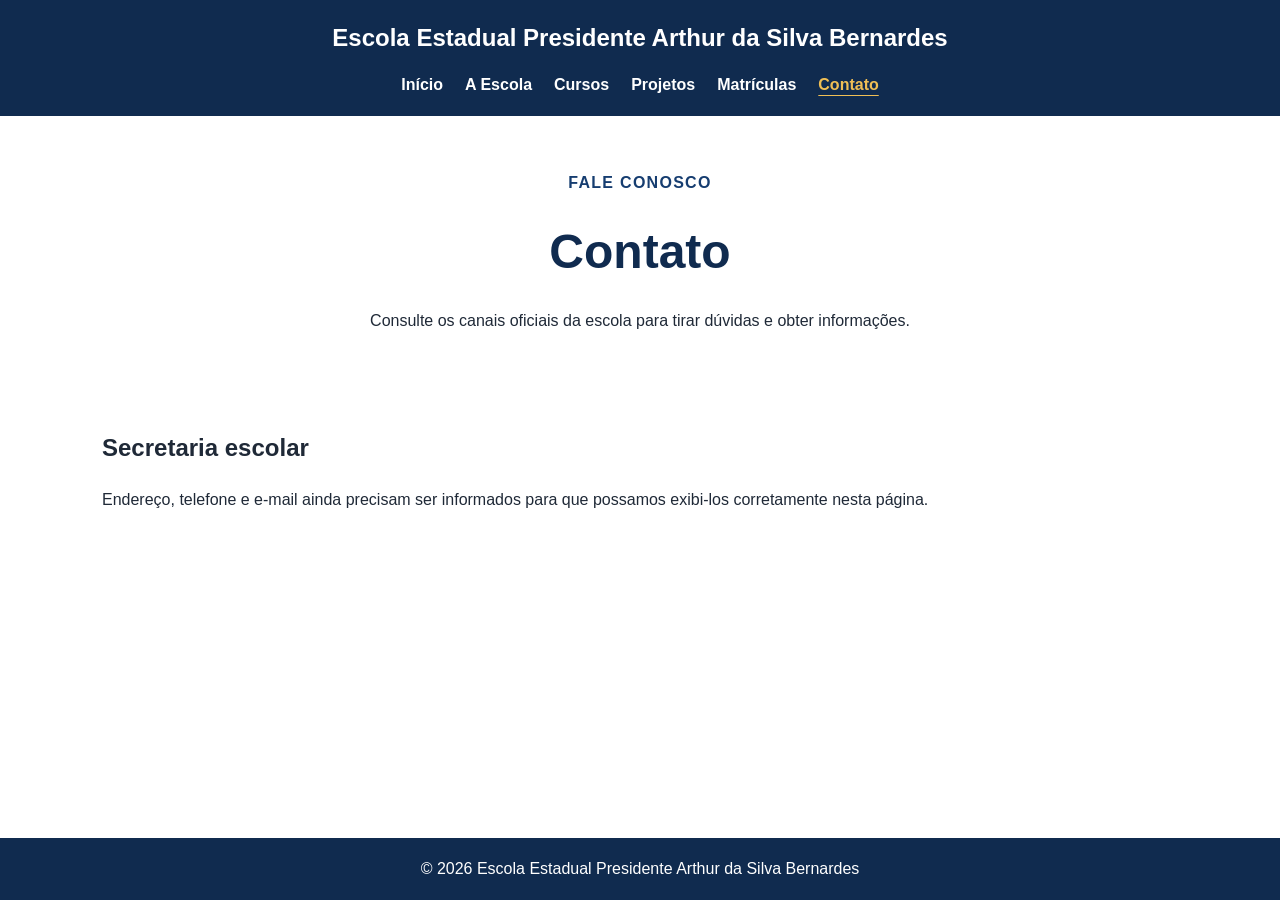
==== contato.html @ 6fc91c05 "Adiciona páginas do site com banner e galeria de fotos da escola" ====
<!DOCTYPE html>
<html lang="pt-BR">
<head>
    <meta charset="UTF-8"><meta name="viewport" content="width=device-width, initial-scale=1.0">
    <title>Contato | Escola Estadual Presidente Arthur da Silva Bernardes</title><link rel="stylesheet" href="style.css">
</head>
<body>
<header class="site-header"><a class="brand" href="index.html">Escola Estadual Presidente Arthur da Silva Bernardes</a><nav class="site-nav" aria-label="Navegação principal"><a href="index.html">Início</a><a href="escola.html">A Escola</a><a href="cursos.html">Cursos</a><a href="projetos.html">Projetos</a><a href="matriculas.html">Matrículas</a><a href="contato.html" aria-current="page">Contato</a></nav></header>
<main><section class="page-heading"><p class="eyebrow">Fale conosco</p><h1>Contato</h1><p>Consulte os canais oficiais da escola para tirar dúvidas e obter informações.</p></section><section class="content-section"><h2>Secretaria escolar</h2><p>Endereço, telefone e e-mail ainda precisam ser informados para que possamos exibi-los corretamente nesta página.</p></section></main>
<footer class="site-footer"><p>© 2026 Escola Estadual Presidente Arthur da Silva Bernardes</p></footer><script src="script.js"></script>
</body></html>
---- style.css ----
* { box-sizing: border-box; }
:root { --blue: #163d70; --blue-dark: #102b4f; --gold: #f0bf55; --ink: #1f2937; --muted: #526174; --surface: #f4f7fb; }
html { scroll-behavior: smooth; }
body { margin: 0; min-height: 100vh; display: flex; flex-direction: column; font-family: Arial, Helvetica, sans-serif; color: var(--ink); line-height: 1.65; }
a { color: var(--blue); }
.site-header { background: var(--blue-dark); color: #fff; padding: 18px max(20px, calc((100% - 1180px) / 2)); }
.brand { display: block; color: #fff; font-weight: 700; font-size: clamp(1.05rem, 2.4vw, 1.5rem); text-decoration: none; text-align: center; }
.site-nav { display: flex; justify-content: center; flex-wrap: wrap; gap: 8px 22px; margin-top: 14px; }
.site-nav a { color: #fff; text-decoration: none; font-weight: 600; }
.site-nav a:hover, .site-nav a:focus, .site-nav a[aria-current="page"] { color: var(--gold); text-decoration: underline; text-underline-offset: 5px; }
main { width: 100%; flex: 1; }
.hero { position: relative; min-height: 440px; display: grid; place-items: center; overflow: hidden; background: var(--blue-dark); color: #fff; text-align: center; padding: 50px 20px; }
.hero::after { content: ""; position: absolute; inset: 0; background: linear-gradient(90deg, rgba(10, 25, 45, .78), rgba(10, 25, 45, .38)); }
.hero-image { position: absolute; inset: 0; width: 100%; height: 100%; object-fit: cover; }
.hero-content { position: relative; z-index: 1; max-width: 760px; }
.hero h1 { margin: 5px 0 12px; font-size: clamp(2rem, 6vw, 3.8rem); line-height: 1.1; }
.hero p { font-size: 1.1rem; }
.eyebrow { color: var(--gold); font-weight: 700; letter-spacing: .08em; text-transform: uppercase; }
.button { display: inline-block; margin-top: 12px; padding: 11px 20px; border-radius: 6px; background: var(--gold); color: #182b44; text-decoration: none; font-weight: 700; }
.button:hover, .button:focus { background: #ffda83; }
.content-section, .page-heading { width: min(1120px, 100%); margin: 0 auto; padding: 38px 22px; }
.page-heading { text-align: center; padding-bottom: 20px; }
.page-heading .eyebrow { color: var(--blue); }
.page-heading h1 { margin: 0; color: var(--blue-dark); font-size: clamp(2rem, 5vw, 3rem); }
.card-grid { display: grid; grid-template-columns: repeat(auto-fit, minmax(220px, 1fr)); gap: 18px; margin-top: 24px; }
.card { padding: 22px; border-radius: 10px; background: var(--surface); box-shadow: 0 4px 14px rgba(16, 43, 79, .08); }
.card h3 { margin-top: 0; color: var(--blue); }
.gallery { display: grid; grid-template-columns: repeat(auto-fit, minmax(230px, 1fr)); gap: 18px; margin-top: 24px; }
.gallery figure { margin: 0; overflow: hidden; border-radius: 10px; background: var(--surface); box-shadow: 0 4px 14px rgba(16, 43, 79, .1); }
.gallery img { display: block; width: 100%; height: 220px; object-fit: cover; transition: transform .2s ease; }
.gallery img:hover { transform: scale(1.03); }
.gallery figcaption { padding: 10px 14px; font-weight: 700; color: var(--blue-dark); }
.site-footer { margin-top: auto; padding: 18px 20px; background: var(--blue-dark); color: #fff; text-align: center; }
.site-footer p { margin: 0; }
@media (max-width: 600px) { .site-nav { gap: 8px 14px; } .hero { min-height: 360px; } .gallery { grid-template-columns: 1fr; } .gallery img { height: 240px; } }
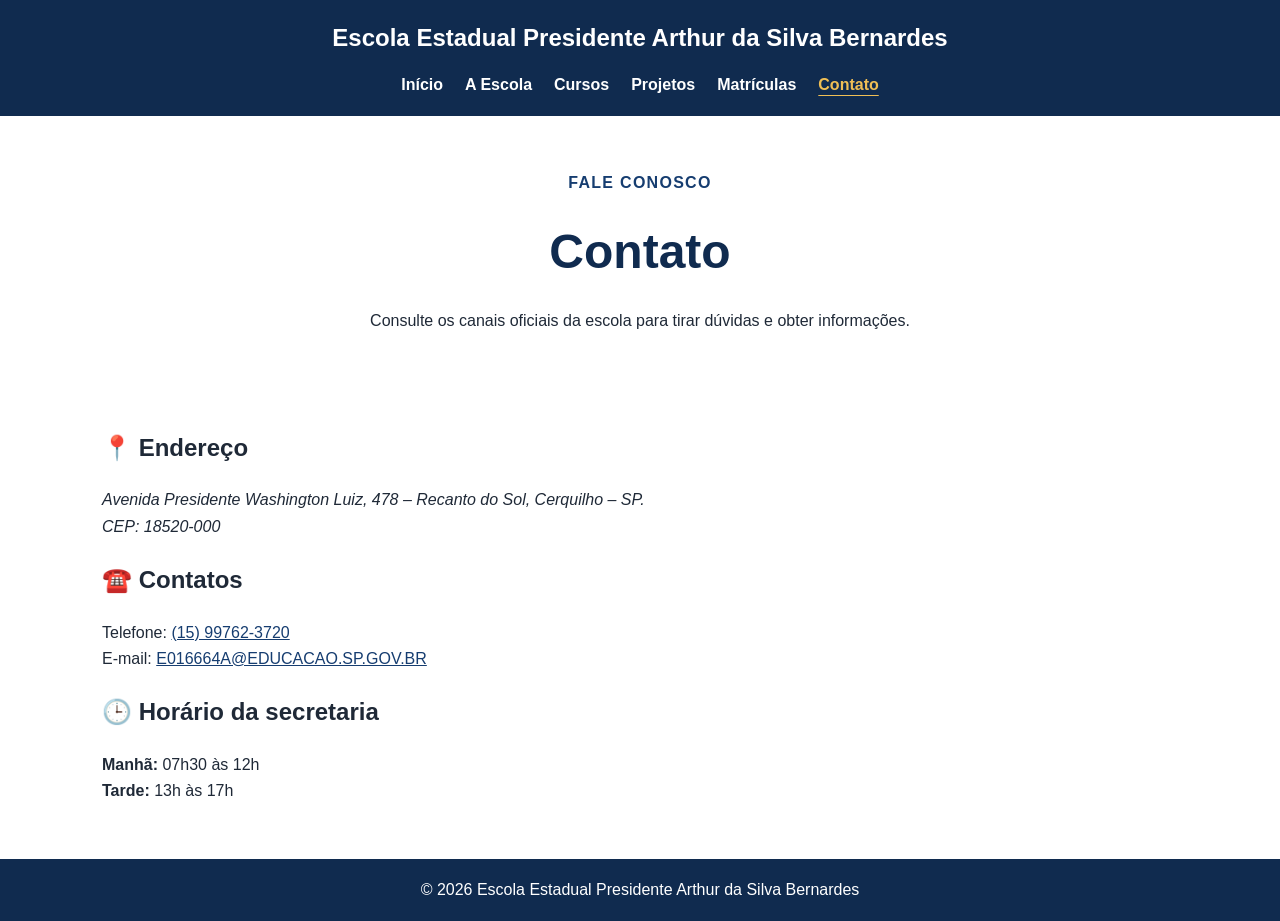
==== commit dd04839a: "Atualiza cursos, projetos, matrículas e contatos da escola" ====
--- a/contato.html
+++ b/contato.html
@@ -2,10 +2,35 @@
 <html lang="pt-BR">
 <head>
     <meta charset="UTF-8"><meta name="viewport" content="width=device-width, initial-scale=1.0">
-    <title>Contato | Escola Estadual Presidente Arthur da Silva Bernardes</title><link rel="stylesheet" href="style.css">
+    <title>Contato | Escola Estadual Presidente Arthur da Silva Bernardes</title>
+    <link rel="stylesheet" href="style.css">
 </head>
 <body>
-<header class="site-header"><a class="brand" href="index.html">Escola Estadual Presidente Arthur da Silva Bernardes</a><nav class="site-nav" aria-label="Navegação principal"><a href="index.html">Início</a><a href="escola.html">A Escola</a><a href="cursos.html">Cursos</a><a href="projetos.html">Projetos</a><a href="matriculas.html">Matrículas</a><a href="contato.html" aria-current="page">Contato</a></nav></header>
-<main><section class="page-heading"><p class="eyebrow">Fale conosco</p><h1>Contato</h1><p>Consulte os canais oficiais da escola para tirar dúvidas e obter informações.</p></section><section class="content-section"><h2>Secretaria escolar</h2><p>Endereço, telefone e e-mail ainda precisam ser informados para que possamos exibi-los corretamente nesta página.</p></section></main>
-<footer class="site-footer"><p>© 2026 Escola Estadual Presidente Arthur da Silva Bernardes</p></footer><script src="script.js"></script>
-</body></html>
+<header class="site-header">
+    <a class="brand" href="index.html">Escola Estadual Presidente Arthur da Silva Bernardes</a>
+    <nav class="site-nav" aria-label="Navegação principal">
+        <a href="index.html">Início</a><a href="escola.html">A Escola</a><a href="cursos.html">Cursos</a><a href="projetos.html">Projetos</a><a href="matriculas.html">Matrículas</a><a href="contato.html" aria-current="page">Contato</a>
+    </nav>
+</header>
+<main>
+    <section class="page-heading">
+        <p class="eyebrow">Fale conosco</p>
+        <h1>Contato</h1>
+        <p>Consulte os canais oficiais da escola para tirar dúvidas e obter informações.</p>
+    </section>
+    <section class="content-section">
+        <h2>📍 Endereço</h2>
+        <address>Avenida Presidente Washington Luiz, 478 – Recanto do Sol, Cerquilho – SP.<br>CEP: 18520-000</address>
+
+        <h2>☎️ Contatos</h2>
+        <p>Telefone: <a href="tel:+5515997623720">(15) 99762-3720</a><br>
+        E-mail: <a href="mailto:E016664A@EDUCACAO.SP.GOV.BR">E016664A@EDUCACAO.SP.GOV.BR</a></p>
+
+        <h2>🕒 Horário da secretaria</h2>
+        <p><strong>Manhã:</strong> 07h30 às 12h<br><strong>Tarde:</strong> 13h às 17h</p>
+    </section>
+</main>
+<footer class="site-footer"><p>© 2026 Escola Estadual Presidente Arthur da Silva Bernardes</p></footer>
+<script src="script.js"></script>
+</body>
+</html>
